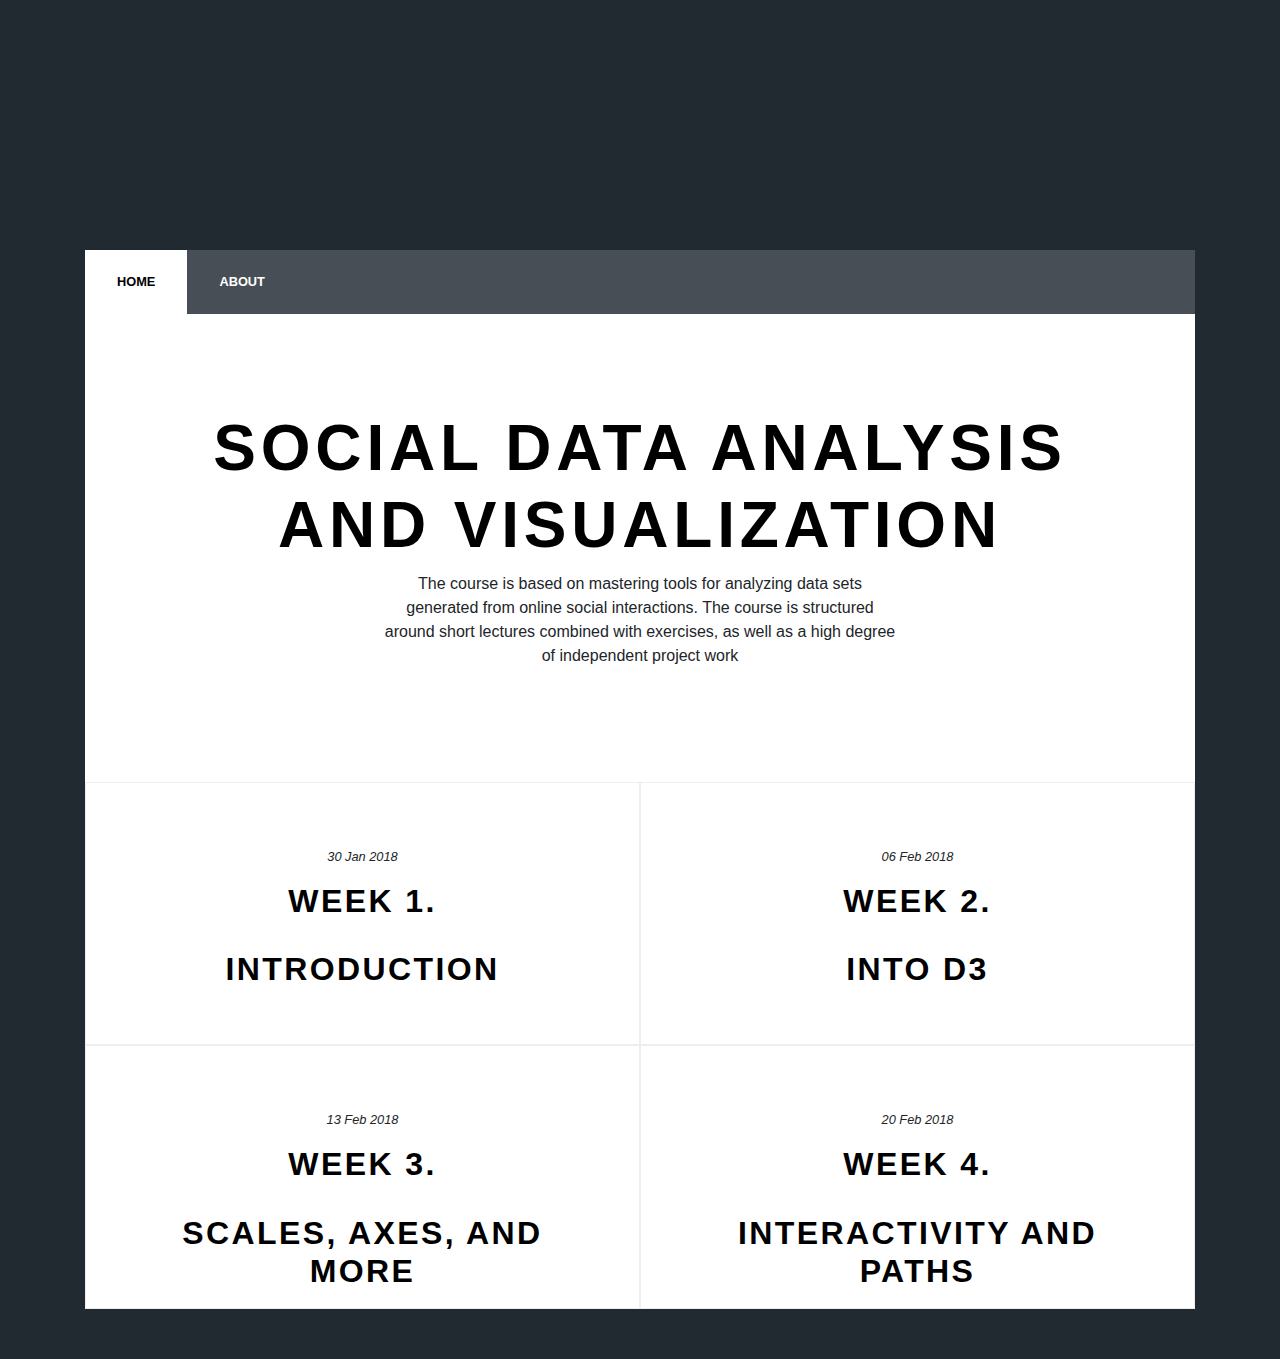
==== index.html @ 1fefe0e6 "Started on bar chart v2" ====
<!DOCTYPE html>
<html lang="en">
<head>
  <meta charset="UTF-8">
  <meta name="viewport" content="width=device-width, initial-scale=1.0">
  <meta http-equiv="X-UA-Compatible" content="ie=edge">
  <title>02806 Social data analysis and visualization</title>
  
  <!-- d3.js -->
  <script src="https://d3js.org/d3.v4.min.js"></script>
  <!-- Bootstrap js, Popper and jQuery -->
  <script src="https://code.jquery.com/jquery-3.2.1.slim.min.js" integrity="sha384-KJ3o2DKtIkvYIK3UENzmM7KCkRr/rE9/Qpg6aAZGJwFDMVNA/GpGFF93hXpG5KkN" crossorigin="anonymous"></script>
  <script src="https://cdnjs.cloudflare.com/ajax/libs/popper.js/1.12.9/umd/popper.min.js" integrity="sha384-ApNbgh9B+Y1QKtv3Rn7W3mgPxhU9K/ScQsAP7hUibX39j7fakFPskvXusvfa0b4Q" crossorigin="anonymous"></script>
  <script src="https://maxcdn.bootstrapcdn.com/bootstrap/4.0.0/js/bootstrap.min.js" integrity="sha384-JZR6Spejh4U02d8jOt6vLEHfe/JQGiRRSQQxSfFWpi1MquVdAyjUar5+76PVCmYl" crossorigin="anonymous"></script>

  <!-- Bootstrap css -->
  <link rel="stylesheet" href="https://maxcdn.bootstrapcdn.com/bootstrap/4.0.0/css/bootstrap.min.css" integrity="sha384-Gn5384xqQ1aoWXA+058RXPxPg6fy4IWvTNh0E263XmFcJlSAwiGgFAW/dAiS6JXm" crossorigin="anonymous">

  <!-- Costum css -->
  <link rel="stylesheet" href="style.css">

  <!-- Costum js -->
  <script src="script.js"></script>

</head>
<body>
  <div class="container">
    <div class="spacer">
      &nbsp;
    </div>
    <!-- Nav -->
    <nav id="nav" class="navbar navbar-expand-lg navbar-dark bg-dark">
      <div class="collapse navbar-collapse">
        <ul class="navbar-nav links">
          <li class="nav-item active">
            <a class="nav-link" href="/index.html">Home</a>
          </li>
          <li class="nav-item">
            <a class="nav-link" href="#">About</a>
          </li>
        </ul>
      </div>
    </nav>

    <!-- Main -->
    <div id="main" class="col-md-12">

      <div class="row">
        <div class="col-md-12">
          <div class="intro">
            <header class="major">
              <h2>Social data analysis and visualization</h2>
              <p>The course is based on mastering tools for analyzing data sets <br> 
                generated from online social interactions. The course is structured <br>
                around short lectures combined with exercises, as well as a high degree <br>
                of independent project work</p>
            </header>
          </div>
        </div>
      </div>

      <div class="row">
        <div class="col-md-6 week">
          <span class="date">30 Jan 2018</span>
          <h2>Week 1.</h2>
          <div class="week-title">
            <a href="/week-1"><h2>introduction</h2></a>
          </div>
        </div>
        <div class="col-md-6 week">
          <span class="date">06 Feb 2018</span>
          <h2>Week 2.</h2>
          <div class="week-title">
            <a href="/week-2"><h2>Into d3</h2></a>
          </div>
        </div>
        <div class="col-md-6 week">
          <span class="date">13 Feb 2018</span>
          <h2>Week 3.</h2>
          <div class="week-title">
            <a href="/week-3"><h2>Scales, Axes, and more</h2></a>
          </div>
        </div>
        <div class="col-md-6 week">
          <span class="date">20 Feb 2018</span>
          <h2>Week 4.</h2>
          <div class="week-title">
            <a href="#"><h2>Interactivity and Paths</h2></a>
          </div>
        </div>
      </div>

    </div>

  </div>
</body>
</html>
---- style.css ----
body {
  background-color: #212931;
  font-family: "Source Sans Pro", Helvetica, sans-serif;
}

.spacer {
  height: 250px;
}

#nav {
  padding: 0;
  line-height: 4rem;
  background: rgba(255, 255, 255, 0.175) !important;
}

#nav ul li a {
  text-transform: uppercase;
  color: white;
  font-size: 0.8rem;
  font-weight: 900;
  padding: 0 2rem;
}

#nav ul.links li.active {
  background-color: white;
}

#nav ul.links li.active a {
  color: black;
}

#main {
  background-color: white;
  margin-bottom: 50px;
}

.intro {
  padding: 6rem 4rem 4rem 4rem;
}

header.major h2 {
  font-size: 64px;
}

h2 {
  text-transform: uppercase;
  letter-spacing: 0.075em;
  font-weight: 900;
  color: black;
}

header.major {
  text-align: center;
  margin-bottom: 50px;
}

.week {
  padding: 4rem;
  border-color: #eeeeee;
  text-align: center;
  border-style: solid;
  background-color: white;
  border-width: 1px;
  overflow: hidden;
}

.week .date {
  display: block;
  font-size: 0.8rem;
  margin: 0 0 1rem 0;
  position: relative;
  font-weight: 100;
  font-style: italic;
}

.week .week-title {
  margin-top: 30px;
  height: 30px;
  cursor: pointer;
}

.week .week-title a {
  text-decoration: none;
}

.week .week-title a h2:hover {
  letter-spacing: 0.2rem;
  font-size: 2.5em;
}

/* Styling helpers */

.m-b-10 {
  margin-bottom: 10px;
}

.m-b-20 {
  margin-bottom: 20px;
}
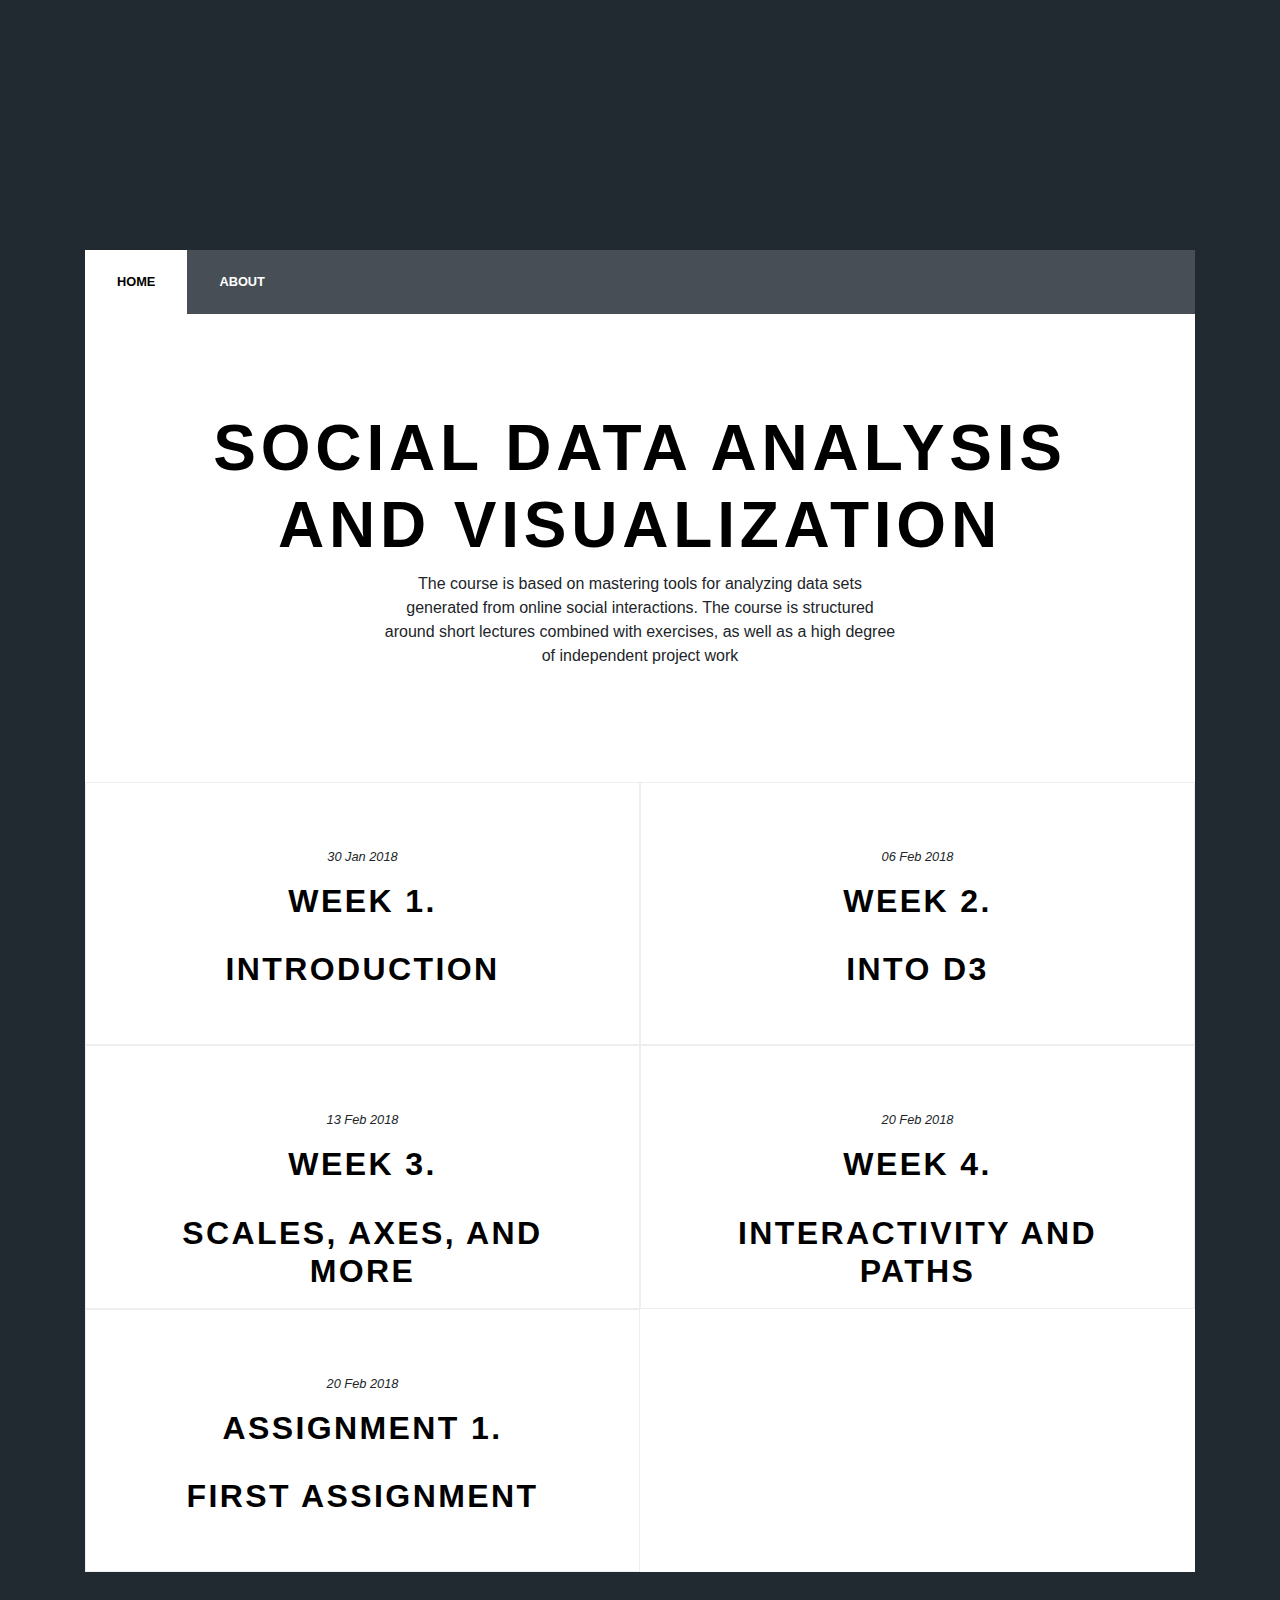
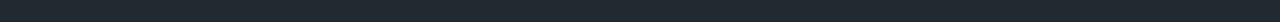
==== commit fc3406e9: "Added assignment 1" ====
--- a/index.html
+++ b/index.html
@@ -85,7 +85,14 @@
           <span class="date">20 Feb 2018</span>
           <h2>Week 4.</h2>
           <div class="week-title">
-            <a href="#"><h2>Interactivity and Paths</h2></a>
+            <a href="/week-4"><h2>Interactivity and Paths</h2></a>
+          </div>
+        </div>
+        <div class="col-md-6 week">
+          <span class="date">20 Feb 2018</span>
+          <h2>Assignment 1.</h2>
+          <div class="week-title">
+            <a href="/assignment-1"><h2>First assignment</h2></a>
           </div>
         </div>
       </div>
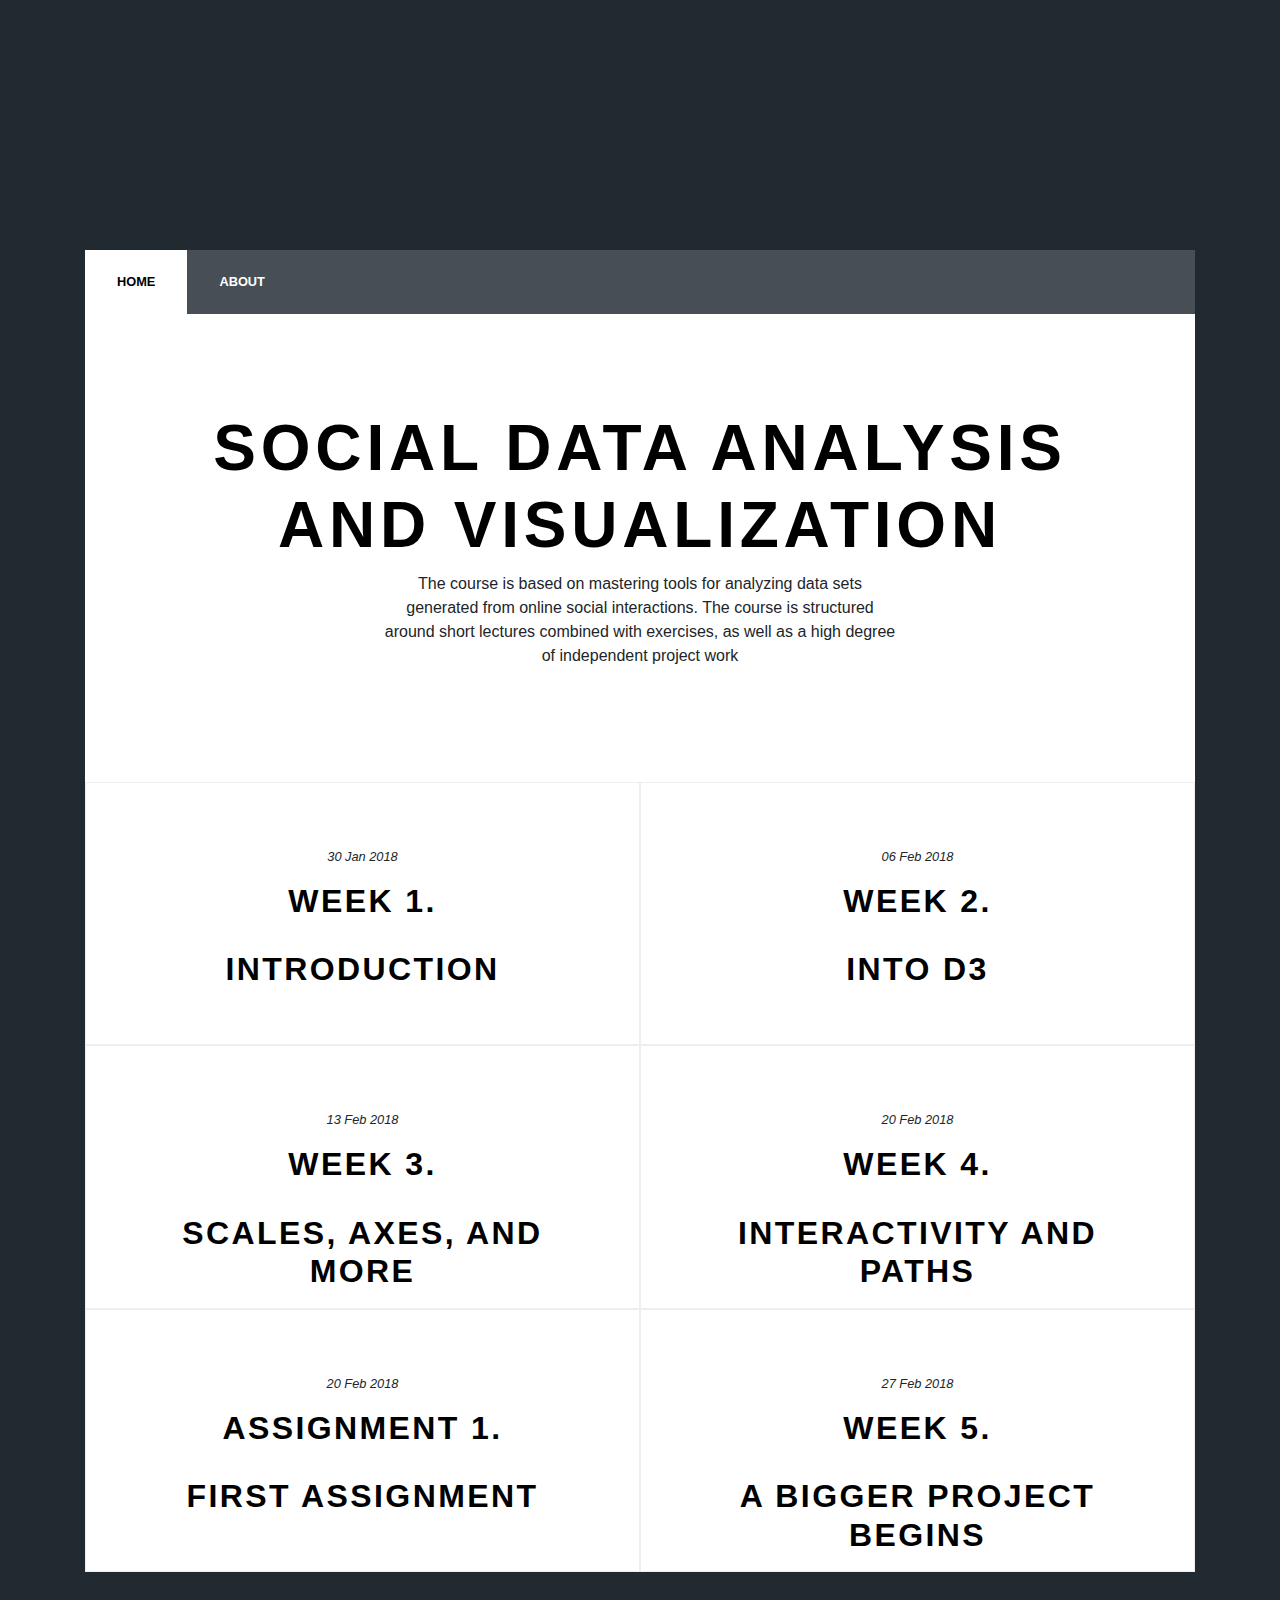
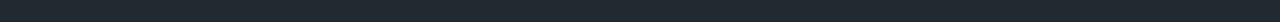
==== commit e8f27263: "prepared for week-5" ====
--- a/index.html
+++ b/index.html
@@ -95,6 +95,13 @@
             <a href="/assignment-1"><h2>First assignment</h2></a>
           </div>
         </div>
+        <div class="col-md-6 week">
+          <span class="date">27 Feb 2018</span>
+          <h2>Week 5.</h2>
+          <div class="week-title">
+            <a href="/week-5"><h2>A bigger project begins</h2></a>
+          </div>
+        </div>
       </div>
 
     </div>
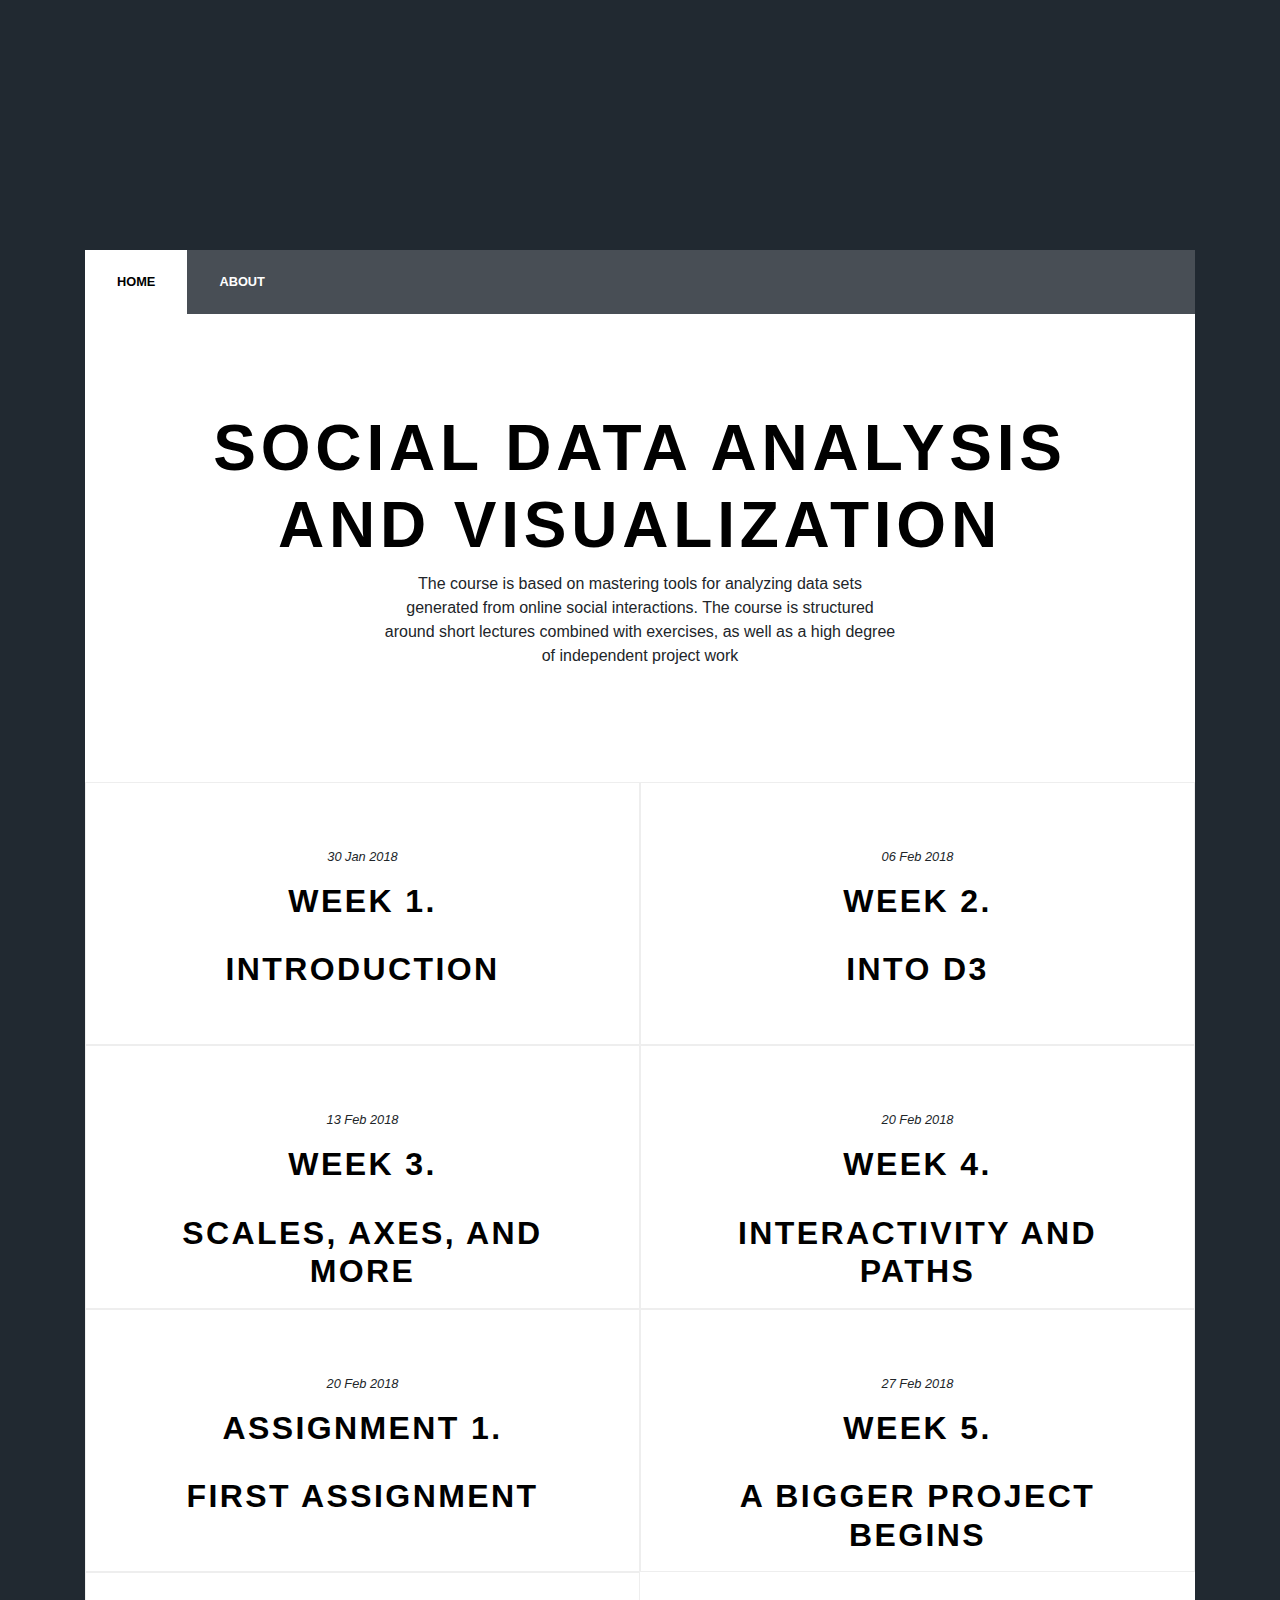
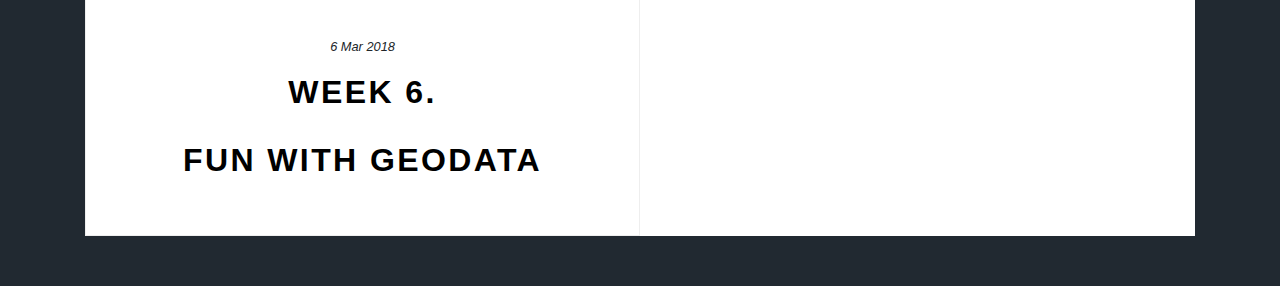
==== commit 154e1598: "Added week-6" ====
--- a/index.html
+++ b/index.html
@@ -102,6 +102,13 @@
             <a href="/week-5"><h2>A bigger project begins</h2></a>
           </div>
         </div>
+        <div class="col-md-6 week">
+          <span class="date">6 Mar 2018</span>
+          <h2>Week 6.</h2>
+          <div class="week-title">
+            <a href="/week-6"><h2>Fun with geodata</h2></a>
+          </div>
+        </div>
       </div>
 
     </div>
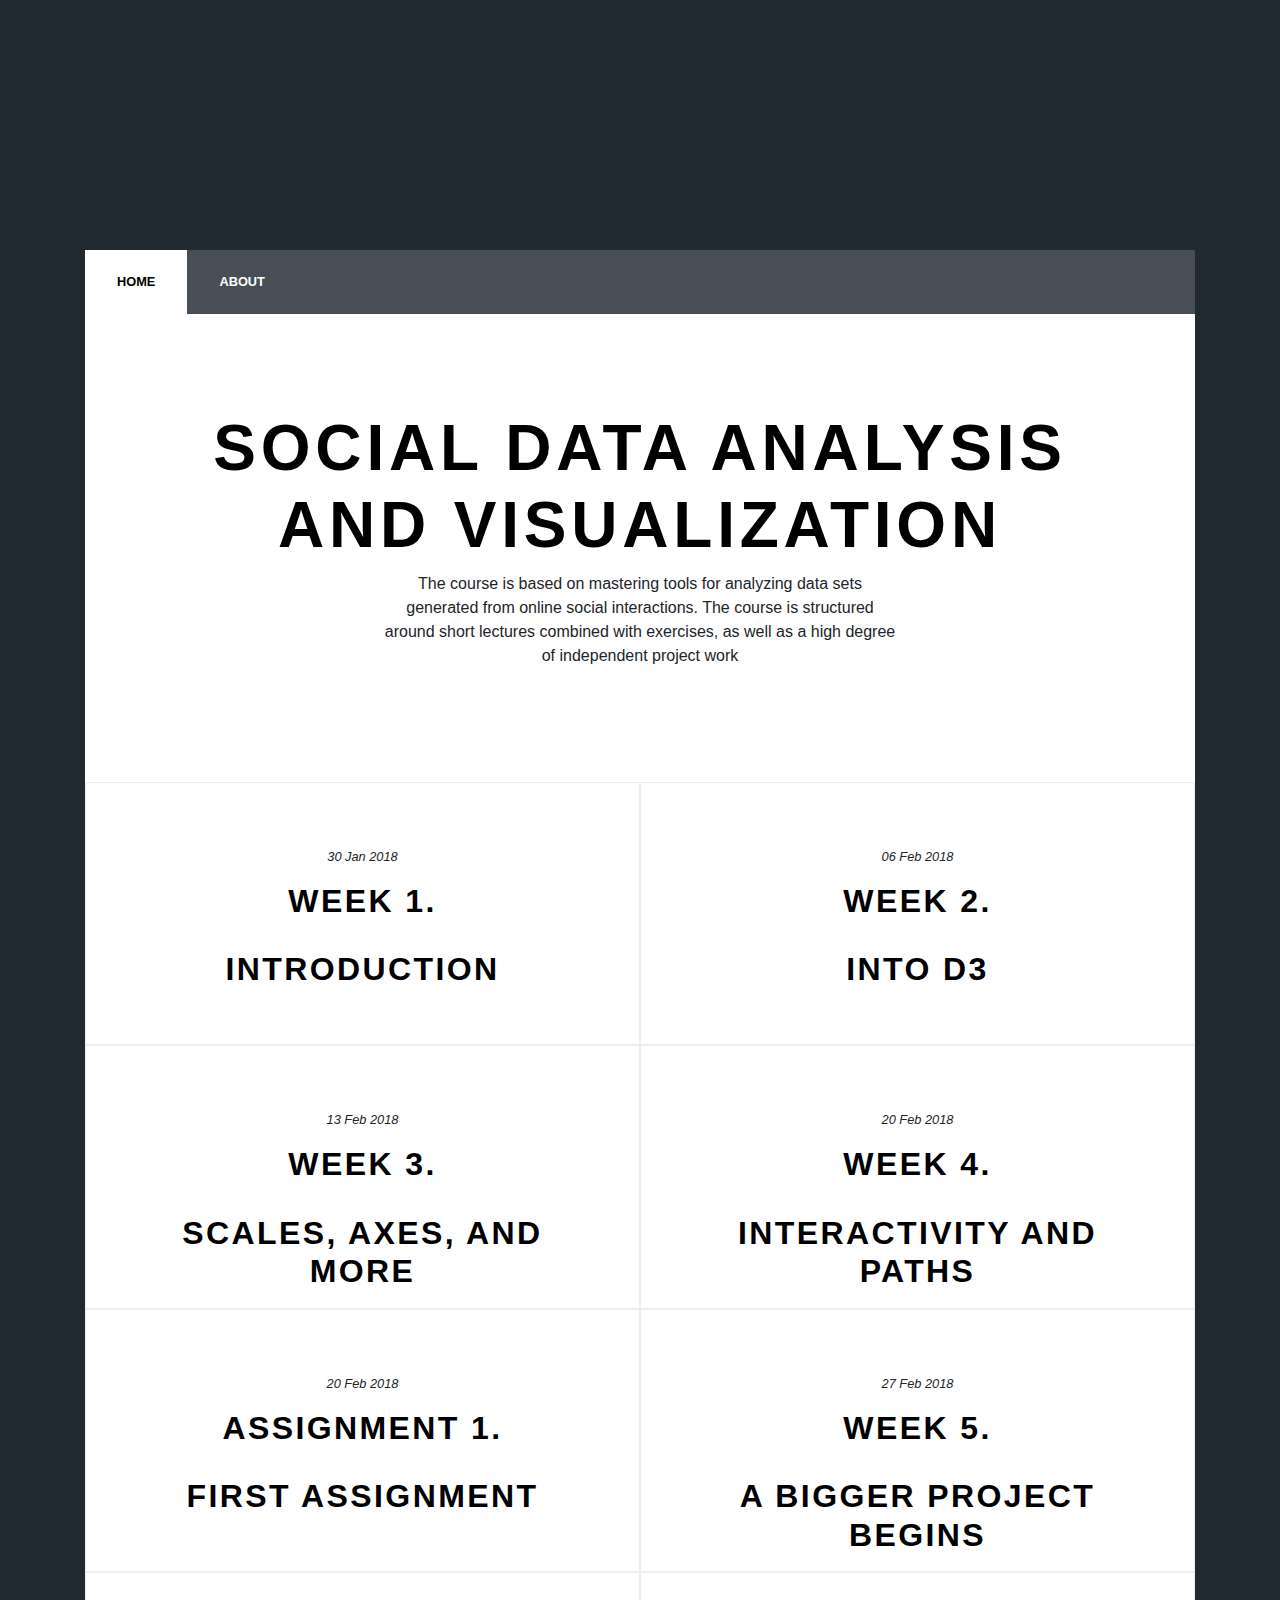
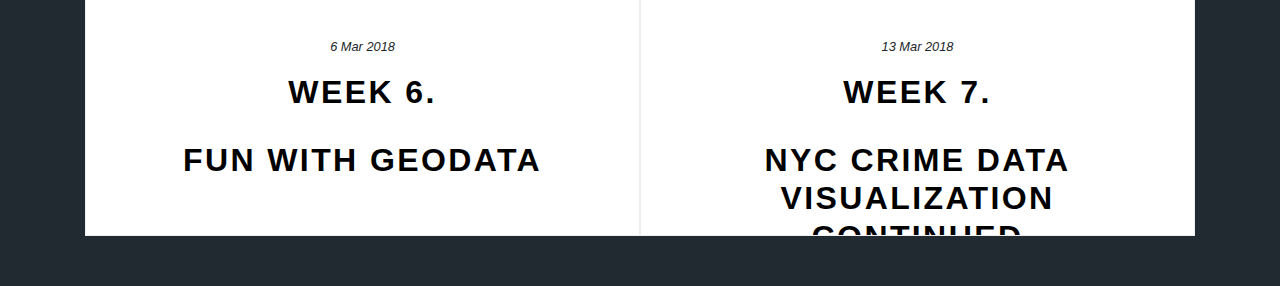
==== commit 0a193b06: "Added week 7 and prepared for geoJson for week 6" ====
--- a/index.html
+++ b/index.html
@@ -109,6 +109,13 @@
             <a href="/week-6"><h2>Fun with geodata</h2></a>
           </div>
         </div>
+        <div class="col-md-6 week">
+          <span class="date">13 Mar 2018</span>
+          <h2>Week 7.</h2>
+          <div class="week-title">
+            <a href="/week-7"><h2>NYC Crime data visualization continued</h2></a>
+          </div>
+        </div>
       </div>
 
     </div>
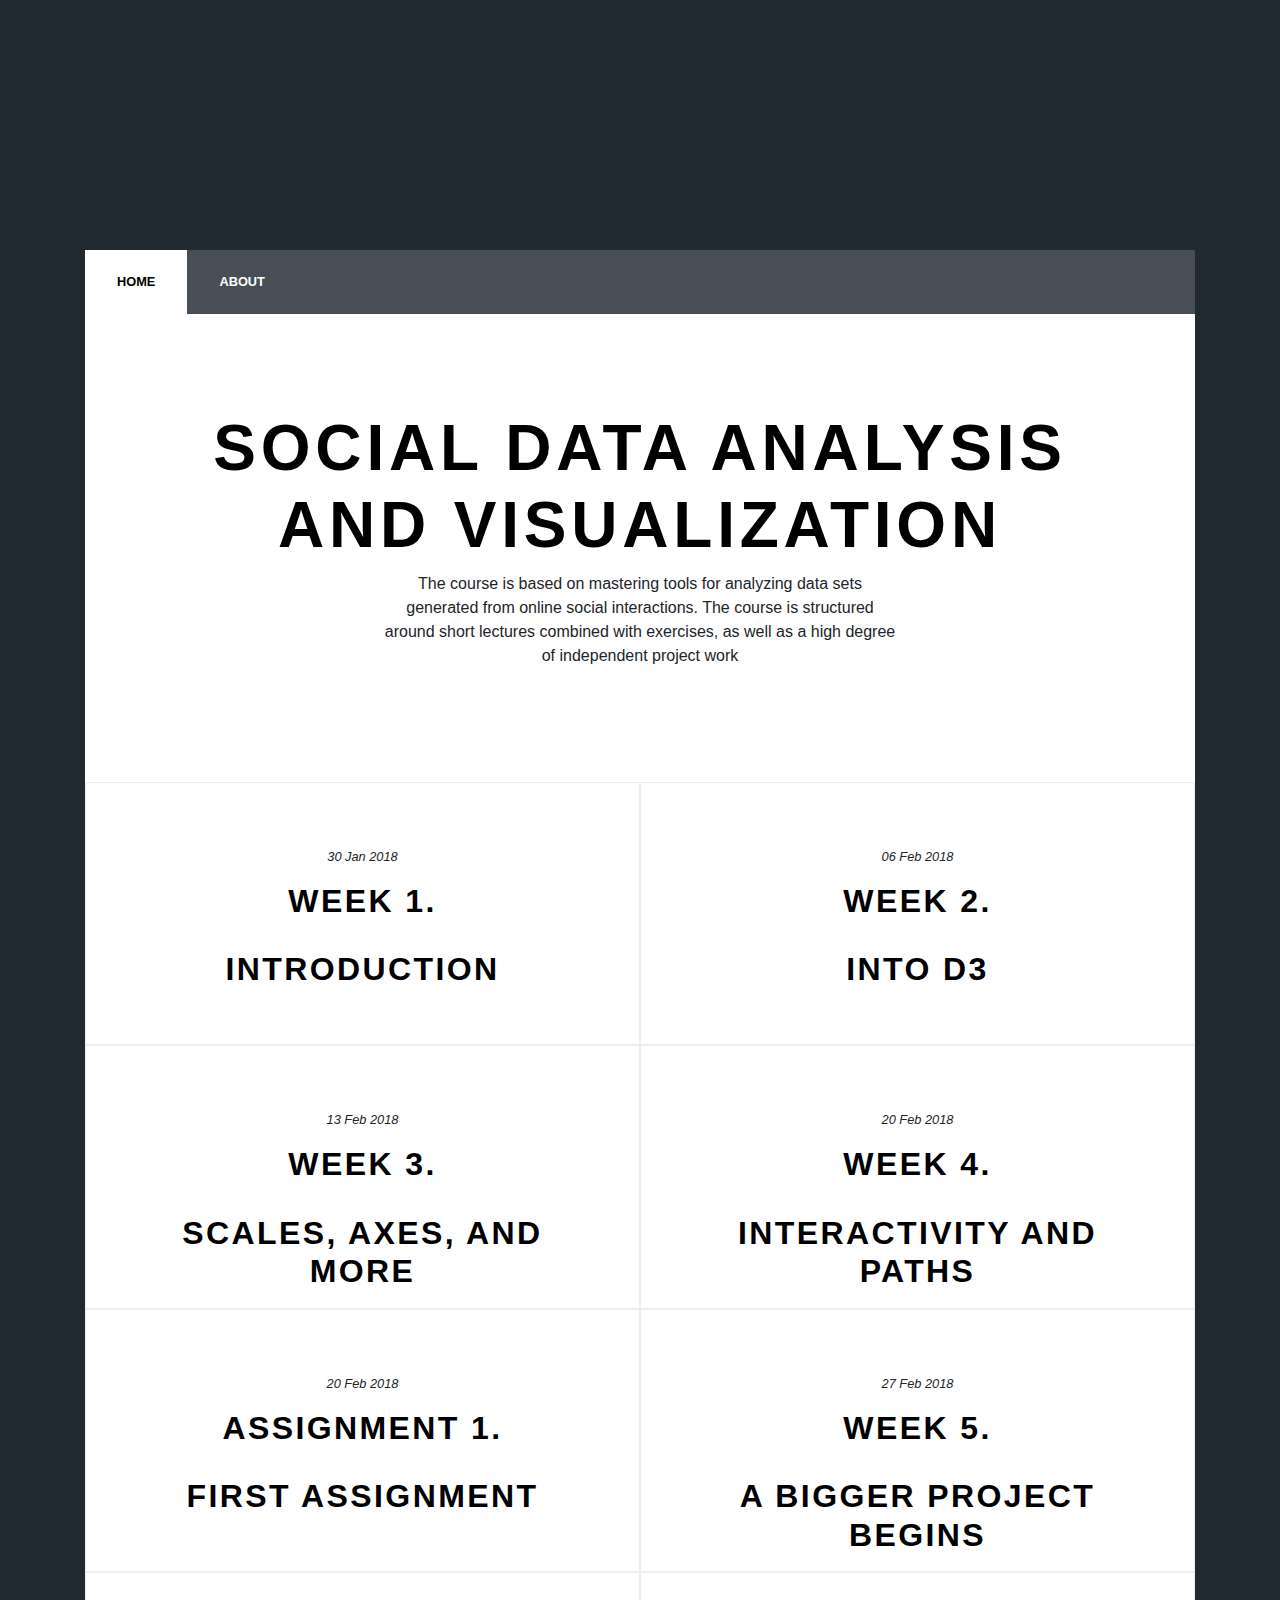
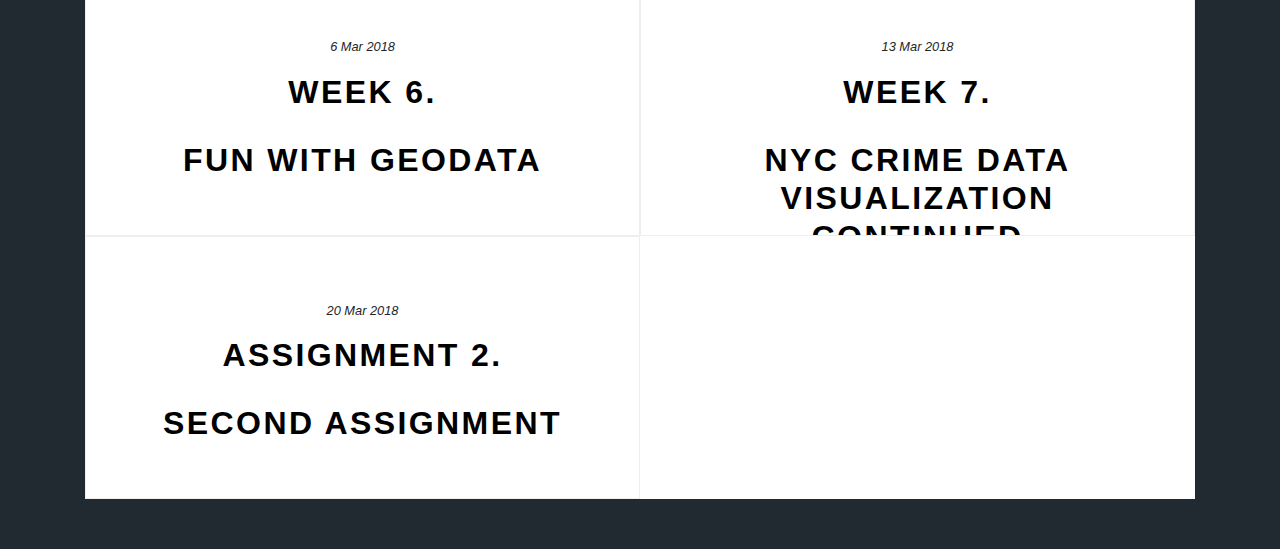
==== commit 0c6a2958: "prepared for assignment 2" ====
--- a/index.html
+++ b/index.html
@@ -116,6 +116,13 @@
             <a href="/week-7"><h2>NYC Crime data visualization continued</h2></a>
           </div>
         </div>
+        <div class="col-md-6 week">
+          <span class="date">20 Mar 2018</span>
+          <h2>Assignment 2.</h2>
+          <div class="week-title">
+            <a href="/assignment-2"><h2>Second assignment</h2></a>
+          </div>
+        </div>
       </div>
 
     </div>
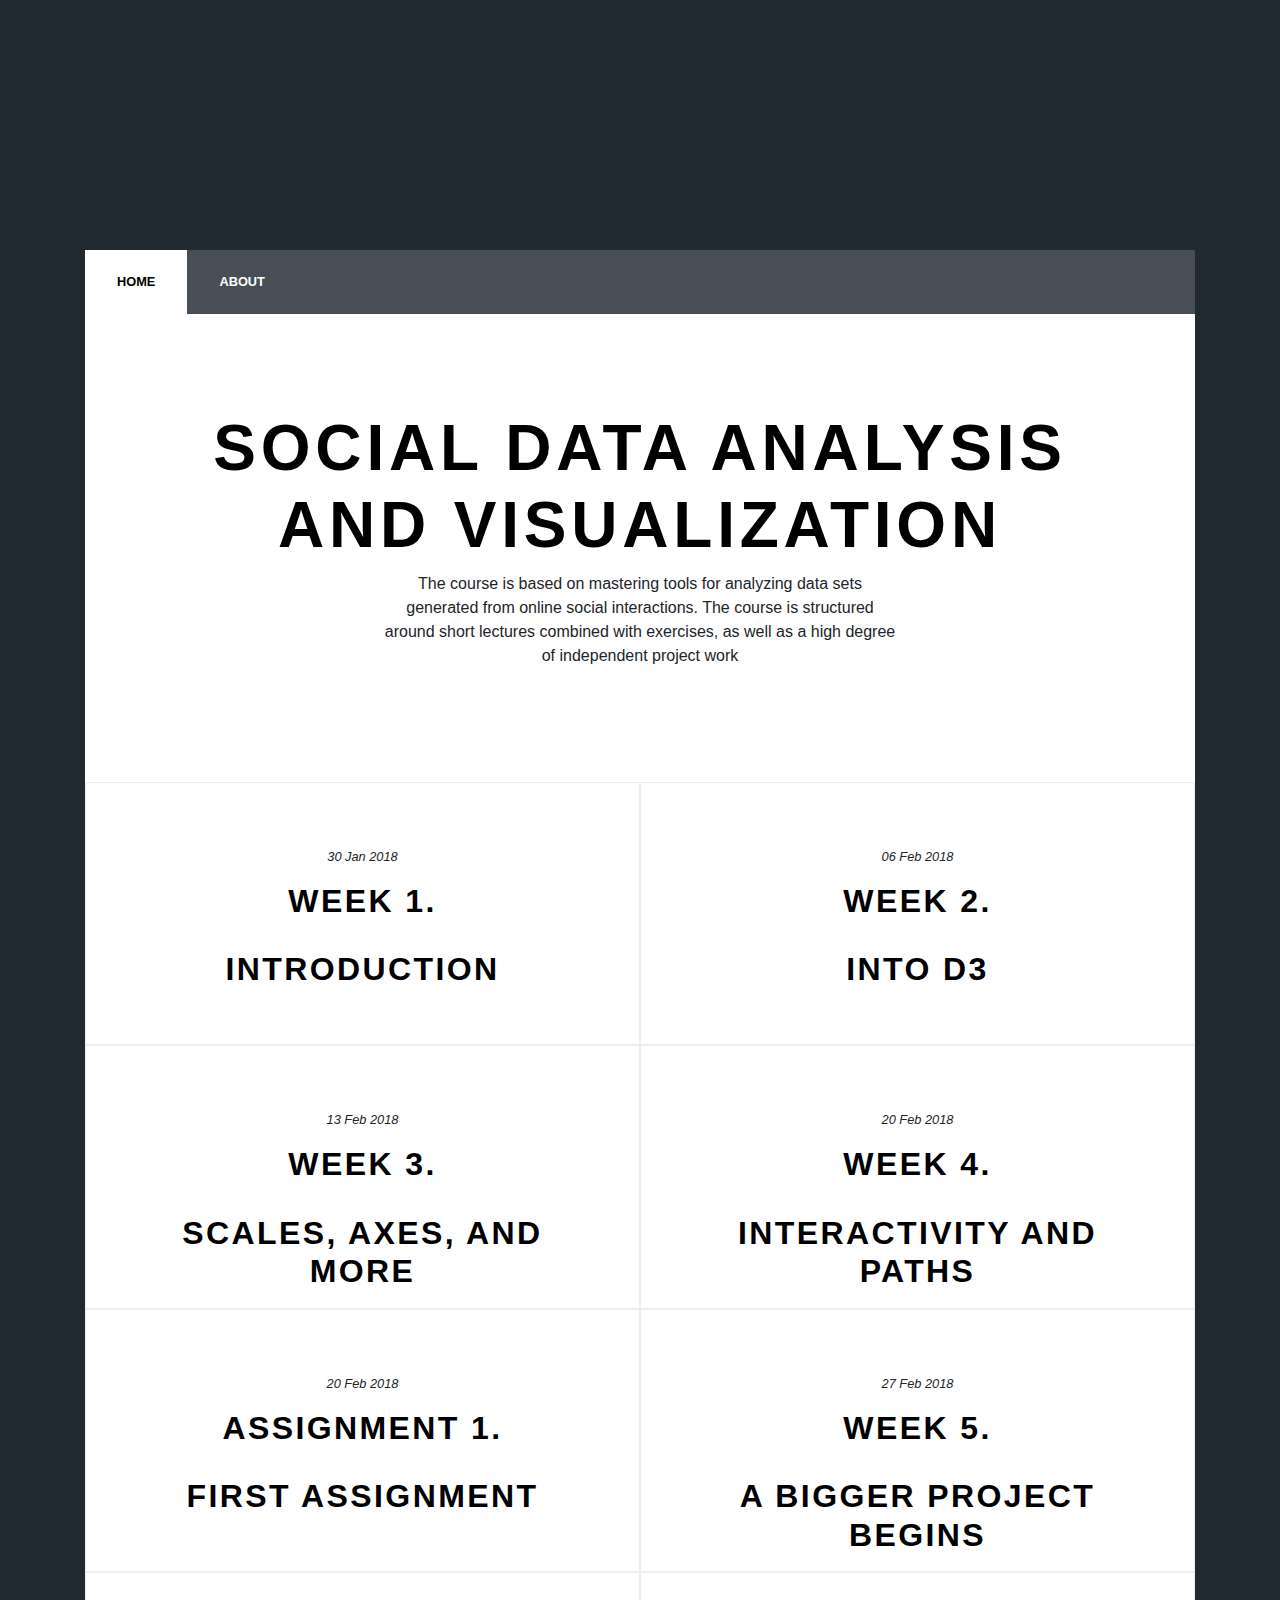
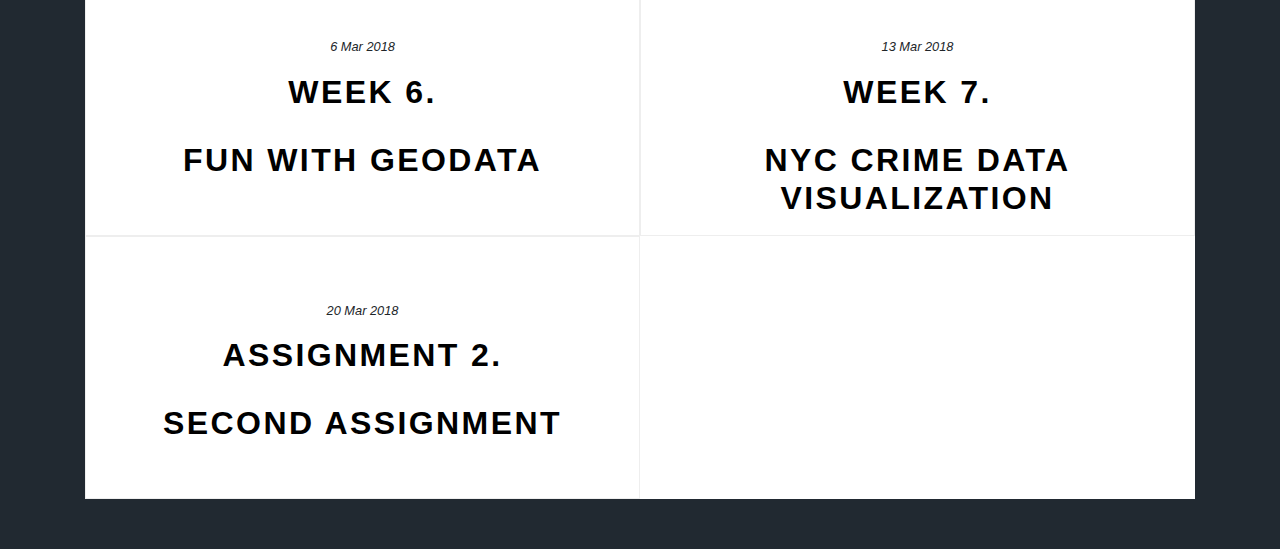
==== commit a878da05: "fixed minor issue with week 7" ====
--- a/index.html
+++ b/index.html
@@ -113,7 +113,7 @@
           <span class="date">13 Mar 2018</span>
           <h2>Week 7.</h2>
           <div class="week-title">
-            <a href="/week-7"><h2>NYC Crime data visualization continued</h2></a>
+            <a href="/week-7"><h2>NYC Crime data visualization</h2></a>
           </div>
         </div>
         <div class="col-md-6 week">
